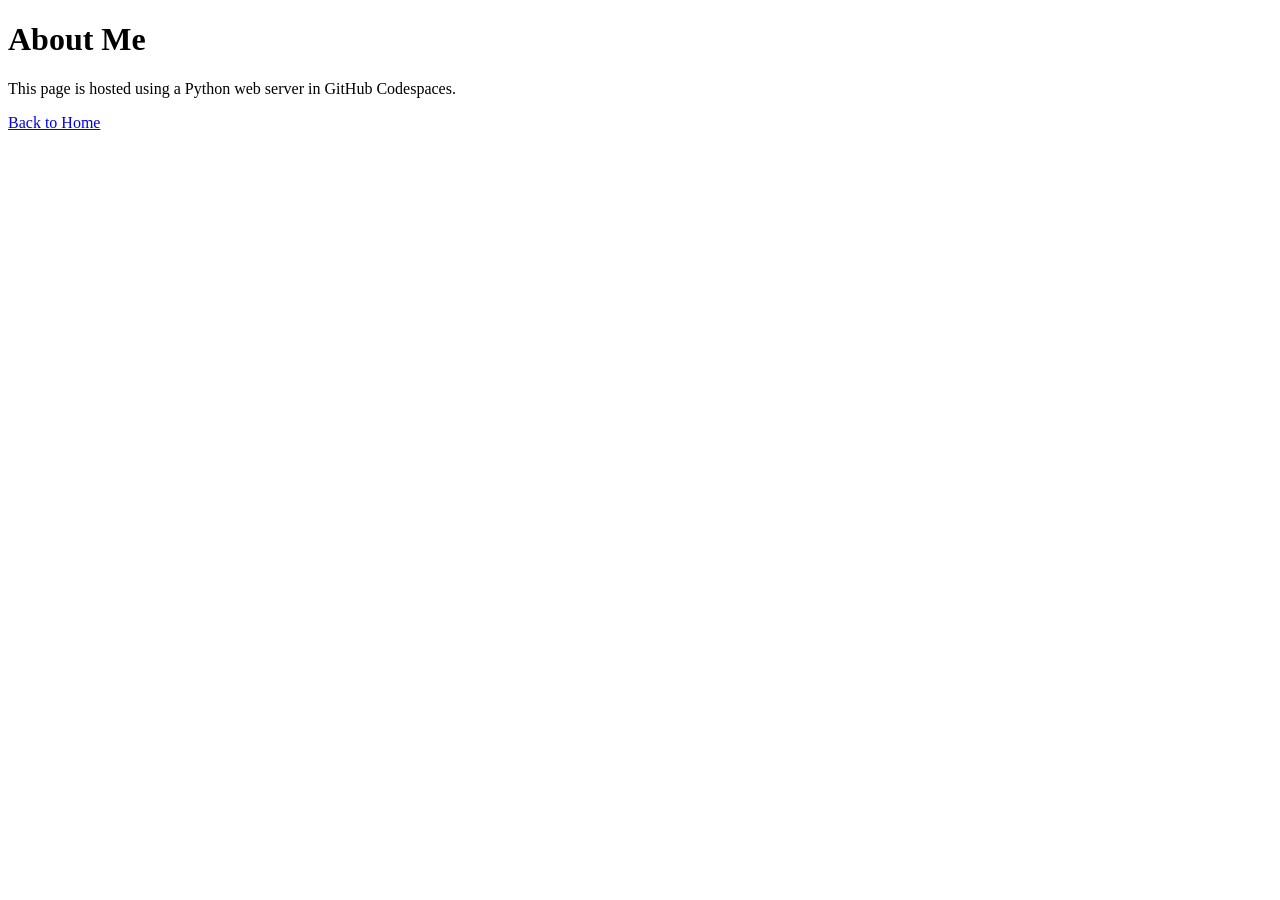
==== web/about.html @ 77141364 "create web server activity" ====
<!DOCTYPE html>
<html lang="en">

<head>
    <meta charset="UTF-8">
    <title>About Me</title>
</head>

<body>

    <h1>About Me</h1>

    <p>This page is hosted using a Python web server in GitHub Codespaces.</p>

    <a href="index.html">Back to Home</a>

</body>

</html>
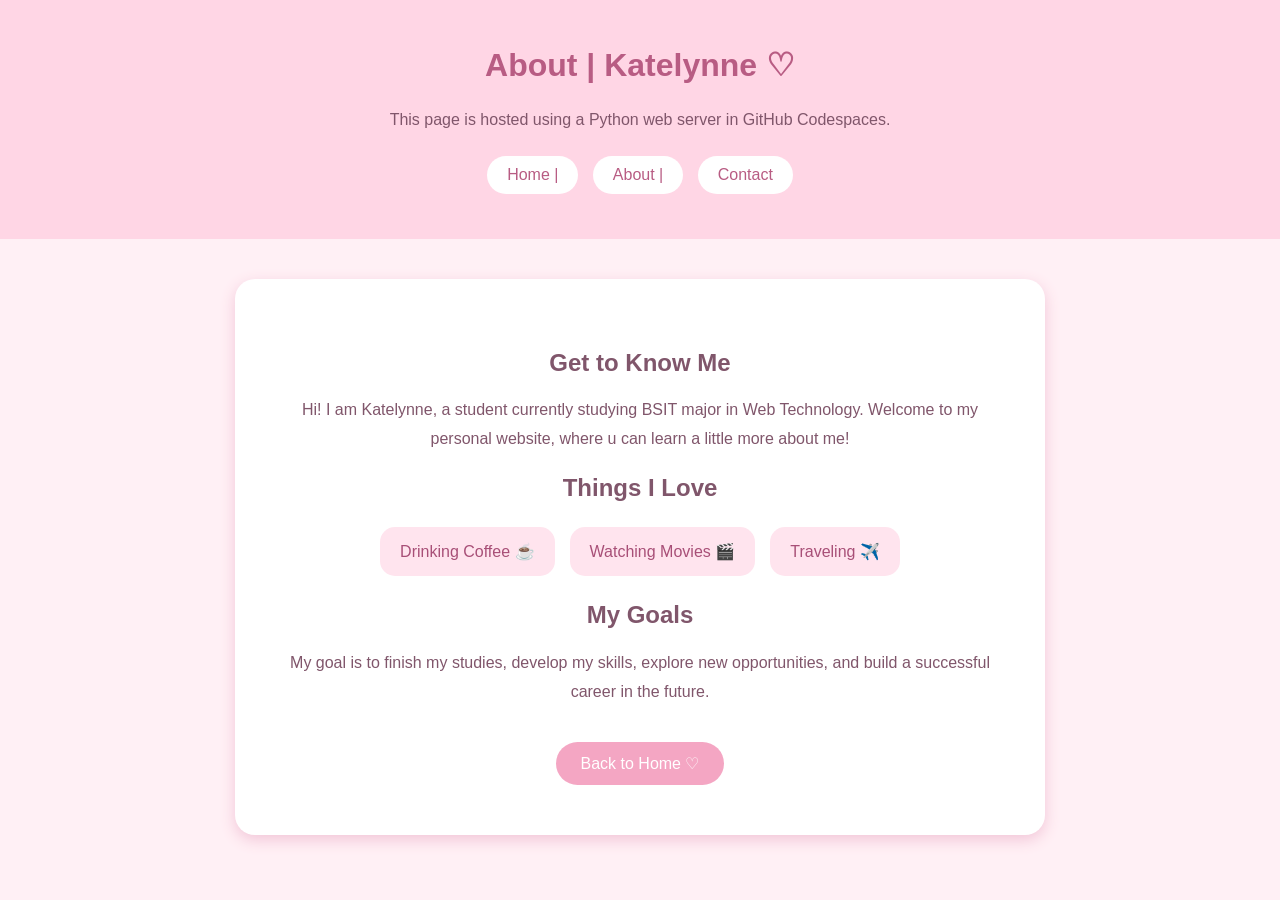
==== commit 0de6a9c9: "Complete web server laboratory activity" ====
--- a/web/about.html
+++ b/web/about.html
@@ -3,16 +3,54 @@
 
 <head>
     <meta charset="UTF-8">
-    <title>About Me</title>
+    <meta name="viewport" content="width=device-wdith, initial-scale=1.0">
+    <title>About Me | Katelynne</title>
+
+    <link rel="stylesheet" href="style.css">
 </head>
 
 <body>
+    <header>
 
-    <h1>About Me</h1>
+    <h1>About | Katelynne ♡</h1>
 
     <p>This page is hosted using a Python web server in GitHub Codespaces.</p>
+    <nav>
+            <a href="index.html">Home |</a>
+            <a href="about.html">About |</a>
+            <a href="contact.html">Contact</a>
+        </nav>
+    </header>
 
-    <a href="index.html">Back to Home</a>
+    <main>
+        <section class="card">
+
+        <h2> Get to Know Me </h2>
+
+        <p>
+            Hi! I am Katelynne, a student currently studying BSIT major in Web Technology.
+            Welcome to my personal website, where u can learn a little more about me!
+        </p>
+
+        <h2> Things I Love</h2>
+        <div class="hobbies">
+            <div class="hobby">Drinking Coffee ☕️</div>
+            <div class="hobby">Watching Movies 🎬</div>
+            <div class="hobby">Traveling ✈️</div>
+        </div>
+
+        <h2> My Goals</h2>
+        <p>
+            My goal is to finish my studies, develop my skills, explore new
+            opportunities, and build a successful career in the future.
+        </p>
+
+        <a href="index.html" class="button">
+            Back to Home ♡
+        </a>
+
+        </section>
+    </main>
 
 </body>
 
--- a/web/style.css
+++ b/web/style.css
@@ -0,0 +1,110 @@
+body {
+    background-color: #fff0f5;
+    font-family: Arial, sans-serif;
+    color: #80566b;
+    margin: 0;
+    padding: 0;
+    text-align: center;
+}
+
+header{
+    background-color: #ffd6e5;
+    padding: 25px;
+    text-align: center;
+}
+
+header h1{
+    color: #b85c83;
+    font-size: 32px;
+}
+
+nav{
+    margin: 15px;
+}
+
+nav a{
+    color: #b85c83;
+    background-color: white;
+    text-decoration: none;
+    padding: 10px 20px;
+    margin: 5px;
+    border-radius: 20px;
+    display: inline-block;
+}
+
+nav a:hover{
+    background-color: #f4a6c3;
+    color: white;
+}
+
+main{
+    background-color:white;
+    max-width: 750px;
+    margin: 40px auto;
+    padding: 30px;
+    border-radius: 20px;
+    box-shadow: 0 5px 15px #f2c6d8;
+}
+
+h1{
+    color: #b85c83;
+}
+
+p{
+    font-size: 16px;
+    line-height: 1.8;
+}
+
+.picture {
+    width: 180px;
+    height: 180px;
+    object-fit: cover;
+    border-radius: 50%;
+    border: 5px solid #ffc9dc;
+    margin: 20px auto;
+    display: block;
+}
+
+.info{
+    background-color: #fff0f5;
+    padding: 20px;
+    margin: 25px 0;
+    border-radius: 15px;
+    text-align: left;
+}
+
+.card{
+    padding: 20px; 
+}
+.hobbies {
+    display: flex;
+    justify-content: center;
+    flex-wrap: wrap;
+    gap: 15px;
+    margin: 25px 0;
+}
+.hobby{
+    background-color: #ffe4ee;
+    padding: 15px 20px;
+    border-radius: 15px;
+    color: #a84f77;
+}
+
+.contact{
+    background-color: #fff0f5;
+    padding: 15px;
+    margin: 15px 0;
+    border-radius: 15px;
+}
+.button{
+    display: inline-block;
+    background-color: #f4a6c3;
+    color: white;
+    padding: 12px 25px;
+    border-radius: 25px;
+    text-decoration: none;
+    margin-top: 20px;
+}
+.buttom:hover{
+    background-color: #d47fa3;
+}
